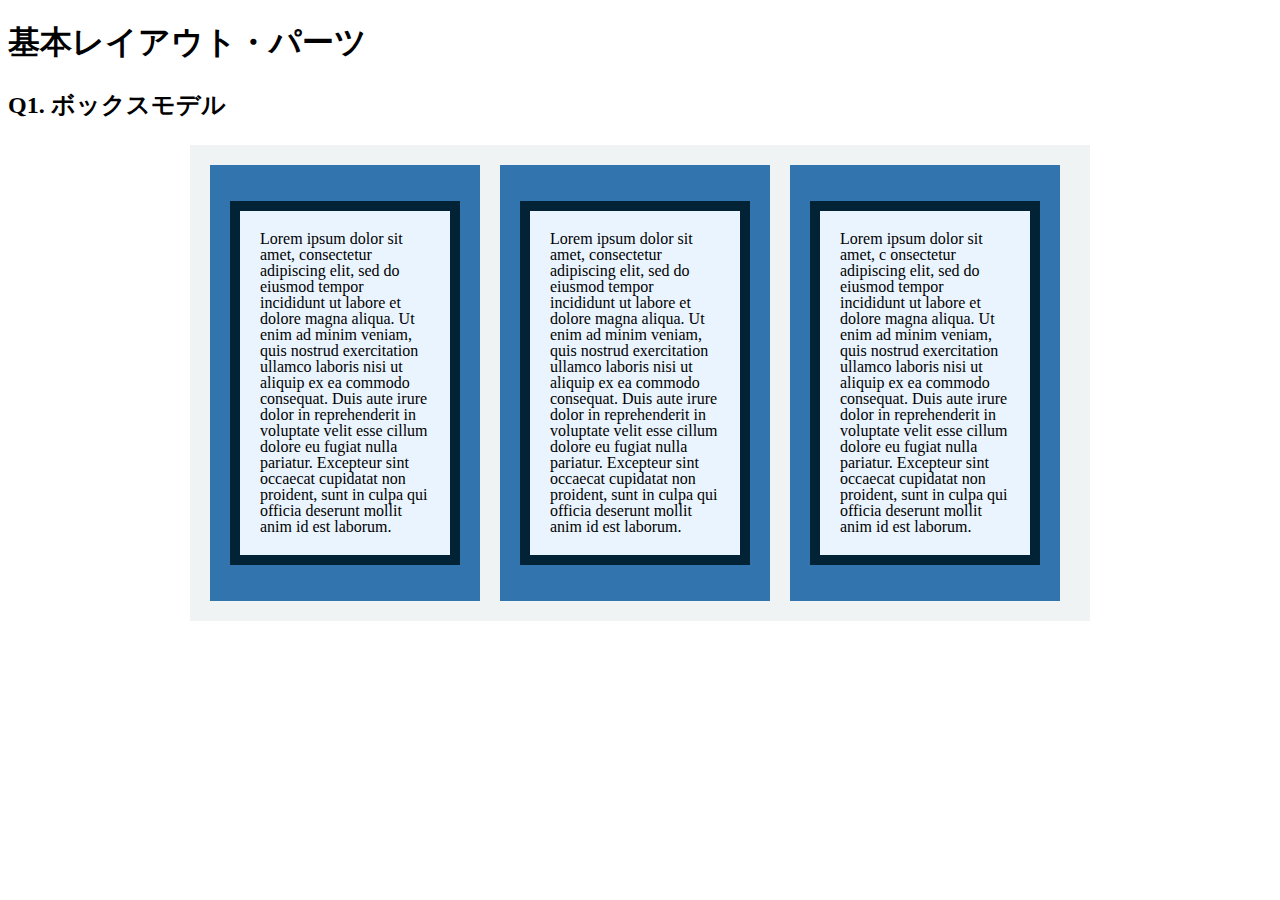
==== layout_parts/q1/index.html @ 89a5c2e4 "q1レイアウト作成" ====
<!DOCTYPE html>
<html>
  <head>
    <meta charset="utf-8">
    <meta http-equiv="X-UA-Compatible" content="IE=edge">
    <meta name="viewport" content="width=device-width, initial-scale=1.0, maximum-scale=1.0, user-scalable=no">
    <meta name="format-detection" content="telephone=no">
    <title>基本レイアウト・パーツ</title>
    <link rel="stylesheet" href="http://gizumo-inc.github.io/sample/front-lesson/layout_parts_new/assets/css/reset.css">
    <link rel="stylesheet" href="http://gizumo-inc.github.io/sample/front-lesson/layout_parts_new/assets/css/base.css">
    <link rel="stylesheet" href="css/style.css">
  </head>
  <body>
    <div class="wrapper">
      <h1 class="title">基本レイアウト・パーツ</h1>
      <h2 class="headline">
        <p class="headline__text">Q1. ボックスモデル</p>
      </h2>
      <div class="box">
        <!-- 回答はクラスq1の要素の中に書いてね -->
        <!-- すでについてるクラスにはstyleを指定しない。styleをつける場合は自分で新たにクラスをつけること -->
        <div class="q1_content clearfix">
          <div class="content_box">
            <p class="content_text">Lorem ipsum dolor sit amet, consectetur adipiscing elit, sed do eiusmod tempor incididunt ut labore et dolore magna aliqua. Ut enim ad minim veniam, quis nostrud exercitation ullamco laboris nisi ut aliquip ex ea commodo consequat. Duis aute irure dolor in reprehenderit in voluptate velit esse cillum dolore eu fugiat nulla pariatur. Excepteur sint occaecat cupidatat non proident, sunt in culpa qui officia deserunt mollit anim id est laborum.</p>
          </div>

          <div class="content_box">
            <p class="content_text">Lorem ipsum dolor sit amet, consectetur adipiscing elit, sed do eiusmod tempor incididunt ut labore et dolore magna aliqua. Ut enim ad minim veniam, quis nostrud exercitation ullamco laboris nisi ut aliquip ex ea commodo consequat. Duis aute irure dolor in reprehenderit in voluptate velit esse cillum dolore eu fugiat nulla pariatur. Excepteur sint occaecat cupidatat non proident, sunt in culpa qui officia deserunt mollit anim id est laborum.</p>
          </div>

          <div class="content_box">
            <p class="content_text">Lorem ipsum dolor sit amet,  c   onsectetur adipiscing elit, sed do eiusmod tempor incididunt ut labore et dolore magna aliqua. Ut enim ad minim veniam, quis nostrud exercitation ullamco laboris nisi ut aliquip ex ea commodo consequat. Duis aute irure dolor in reprehenderit in voluptate velit esse cillum dolore eu fugiat nulla pariatur. Excepteur sint occaecat cupidatat non proident, sunt in culpa qui officia deserunt mollit anim id est laborum.</p>
          </div>
        </div>
        <!-- 回答はクラスq1の要素の中に書いてね -->
      </div>
    </div>
  </body>
</html>
---- layout_parts/q1/css/style.css ----
@charset "UTF-8";

/* 回答はここに書いてね */
.clearfix::after {
  display: block;
  content: "";
  clear: both;
}

/* 回答はここに書いてね */
.q1_content{
  width: 900px;
  margin: 0 auto;
  padding: 20px;
  background-color: #eff3f4;
  box-sizing: border-box;
}

.content_box {
  float: left;
  margin-left: 20px;
  padding: 20px;
  width: 230px;
  background-color: #3274ae;
}

.content_box:first-child {
  margin-left: 0;
}

.content_text {
  padding: 20px;
  font-size: 16px;
  line-height: 16px;
  border: 10px solid #022336;
  background-color: #eaf4ff;
}
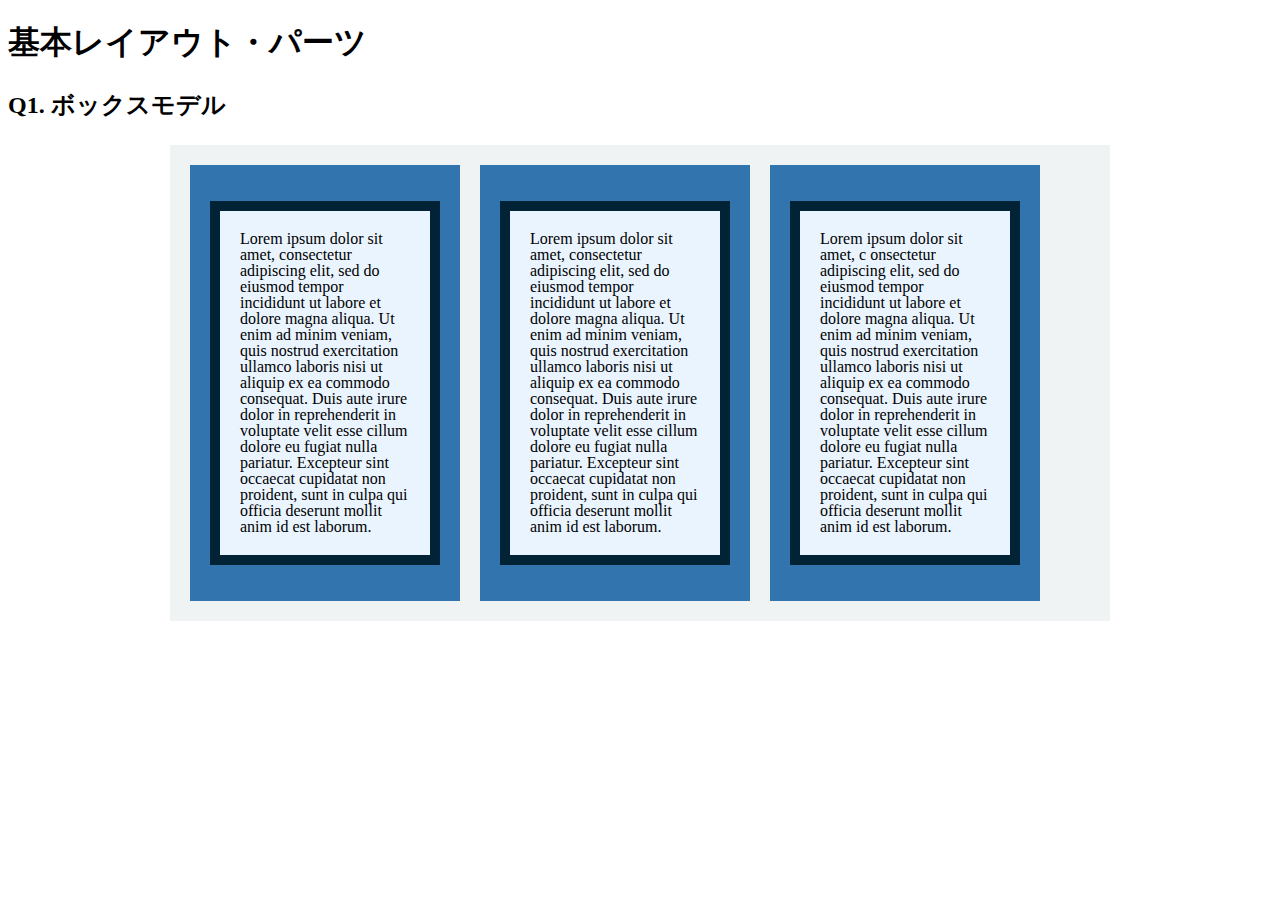
==== commit 58ef32f3: "q1_contentのwidth1を変更" ====
--- a/layout_parts/q1/index.html
+++ b/layout_parts/q1/index.html
@@ -23,11 +23,9 @@
           <div class="content_box">
             <p class="content_text">Lorem ipsum dolor sit amet, consectetur adipiscing elit, sed do eiusmod tempor incididunt ut labore et dolore magna aliqua. Ut enim ad minim veniam, quis nostrud exercitation ullamco laboris nisi ut aliquip ex ea commodo consequat. Duis aute irure dolor in reprehenderit in voluptate velit esse cillum dolore eu fugiat nulla pariatur. Excepteur sint occaecat cupidatat non proident, sunt in culpa qui officia deserunt mollit anim id est laborum.</p>
           </div>
-
           <div class="content_box">
             <p class="content_text">Lorem ipsum dolor sit amet, consectetur adipiscing elit, sed do eiusmod tempor incididunt ut labore et dolore magna aliqua. Ut enim ad minim veniam, quis nostrud exercitation ullamco laboris nisi ut aliquip ex ea commodo consequat. Duis aute irure dolor in reprehenderit in voluptate velit esse cillum dolore eu fugiat nulla pariatur. Excepteur sint occaecat cupidatat non proident, sunt in culpa qui officia deserunt mollit anim id est laborum.</p>
           </div>
-
           <div class="content_box">
             <p class="content_text">Lorem ipsum dolor sit amet,  c   onsectetur adipiscing elit, sed do eiusmod tempor incididunt ut labore et dolore magna aliqua. Ut enim ad minim veniam, quis nostrud exercitation ullamco laboris nisi ut aliquip ex ea commodo consequat. Duis aute irure dolor in reprehenderit in voluptate velit esse cillum dolore eu fugiat nulla pariatur. Excepteur sint occaecat cupidatat non proident, sunt in culpa qui officia deserunt mollit anim id est laborum.</p>
           </div>
--- a/layout_parts/q1/css/style.css
+++ b/layout_parts/q1/css/style.css
@@ -8,8 +8,8 @@
 }
 
 /* 回答はここに書いてね */
-.q1_content{
-  width: 900px;
+.q1_content {
+  width: 940px;
   margin: 0 auto;
   padding: 20px;
   background-color: #eff3f4;
